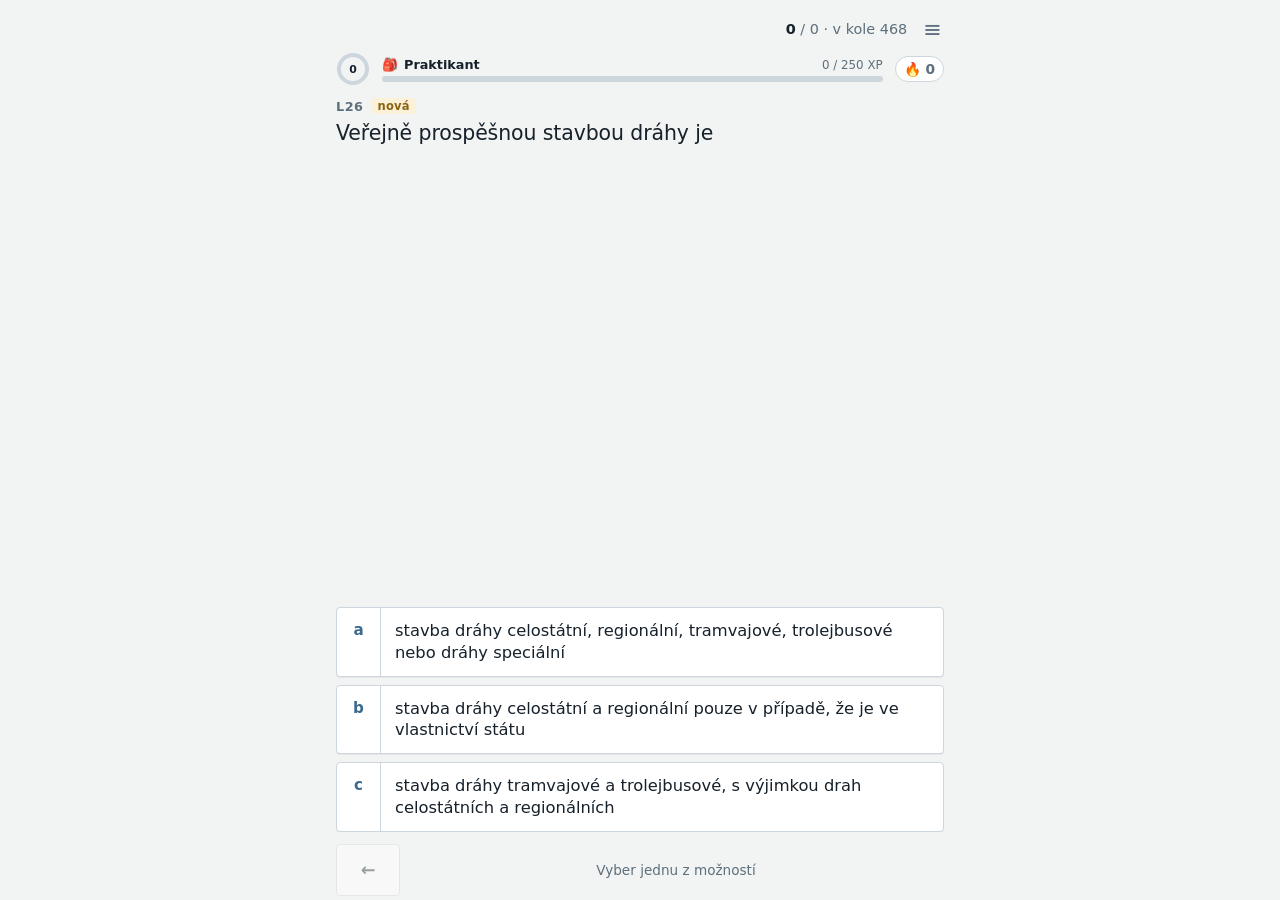
==== index.html @ 2ccbd565 "Převod na PWA a gamifikace Aplikace rozdělená na index.html, css/styl.css a js/app.js, otázky se nač" ====
<!DOCTYPE html>
<html lang="cs">
<head>
<meta charset="utf-8">
<meta name="viewport" content="width=device-width, initial-scale=1, viewport-fit=cover">
<meta name="theme-color" content="#f2f4f3" media="(prefers-color-scheme: light)">
<meta name="theme-color" content="#131a21" media="(prefers-color-scheme: dark)">
<meta name="description" content="Trenažér písemného testu autorizační zkoušky ČKAIT, obor mosty a inženýrské konstrukce">
<meta name="mobile-web-app-capable" content="yes">
<meta name="apple-mobile-web-app-capable" content="yes">
<meta name="apple-mobile-web-app-title" content="Zkoušeč MIK">
<title>Zkoušeč MIK</title>
<link rel="manifest" href="manifest.json">
<link rel="icon" type="image/png" sizes="192x192" href="ikony/ikona-192.png">
<link rel="apple-touch-icon" href="ikony/ikona-180.png">
<link rel="stylesheet" href="css/styl.css">
</head>

<body>

<div class="app" id="app">
  <div class="hlavicka">
    <div class="rysky" id="rysky"></div>
    <div class="skore" id="skore"><b>0</b> / 0</div>
    <button class="nabidka" id="btnNabidka" aria-label="Okruhy a otázky">≡</button>
  </div>

  <div class="hra-lista" id="hraLista">
    <div class="cil-kruh" id="cilKruh" title="Dnešní cíl">
      <svg width="34" height="34" viewBox="0 0 34 34" aria-hidden="true">
        <circle class="podklad" cx="17" cy="17" r="14" fill="none" stroke-width="4"></circle>
        <circle class="postup" id="cilPostup" cx="17" cy="17" r="14" fill="none" stroke-width="4"
                stroke-linecap="round" stroke-dasharray="87.96" stroke-dashoffset="87.96"></circle>
      </svg>
      <div class="cislo" id="cilCislo">0</div>
    </div>
    <div class="uroven">
      <div class="radek-urovne">
        <span id="urovenIkona"></span>
        <span class="jmeno-urovne" id="urovenJmeno"></span>
        <span class="xp-text" id="xpText"></span>
      </div>
      <div class="xp-lista"><div id="xpLista"></div></div>
    </div>
    <div class="serie" id="serie" title="Správně v řadě">🔥 0</div>
  </div>

  <div class="kolo skryte" id="hlaskaKolo"></div>

  <div>
    <div class="idcko" id="idcko"></div>
  </div>
  <div class="otazka" id="otazka"></div>

  <div class="odpovedi" id="odpovedi"></div>
  <div class="odkaz-predpis skryte" id="odkazPredpis"></div>
  <div class="sporne skryte" id="sporne"></div>

  <div class="paticka" id="patickaZk">
    <button class="zpet" id="btnZpetZk" aria-label="Předchozí otázka" disabled>&#8592;</button>
    <button class="dalsi skryte" id="btnDalsi">Další otázka</button>
    <div class="napoveda" id="napoveda">Vyber jednu z možností</div>
  </div>

  <div class="paticka skryte" id="patickaUc">
    <button class="zpet" id="btnPredchozi" aria-label="Předchozí otázka">&#8592;</button>
    <button class="dalsi" id="btnDalsiUc">Další</button>
  </div>
</div>

<!-- panel: výběr okruhů -->
<div class="prekryv skryte" id="panelOkruhy">
  <h2>Okruhy</h2>
  <div class="prepinac" id="prepinacRezim">
    <button type="button" data-rezim="zkouseni">Zkoušení</button>
    <button type="button" data-rezim="uceni">Učení</button>
  </div>
  <div class="prepinac skryte" id="prepinacPoradi">
    <button type="button" data-poradi="id">Podle ID</button>
    <button type="button" data-poradi="nahodne">Náhodně</button>
  </div>
  <div class="prepinac-popis skryte" id="popisUceni">
    V učícím módu se nezkouší, jen listuješ otázkami se správnou odpovědí a odkazem na předpis.
  </div>
  <div class="odpocet" id="odpocet"></div>
  <div class="nastaveni">
    <button type="button" class="cip" id="cipZvuk" aria-pressed="true">🔊 Zvuk</button>
    <button type="button" class="cip" id="cipVibrace" aria-pressed="true">📳 Vibrace</button>
    <label class="cip">🎯 Cíl
      <select id="volbaCil">
        <option value="20">20</option>
        <option value="30">30</option>
        <option value="40">40</option>
        <option value="60">60</option>
        <option value="80">80</option>
        <option value="100">100</option>
        <option value="150">150</option>
      </select> denně
    </label>
  </div>
  <p id="souhrn"></p>
  <div class="seznam" id="seznamOkruhu"></div>
  <div class="tlacitka">
    <button id="btnVse">Vybrat vše</button>
    <button id="btnZadny">Zrušit vše</button>
    <button id="btnHotovo" class="hlavni">Hotovo</button>
  </div>
  <div class="odkaz">
    <button id="btnKStatistice">Statistiky</button>
    <button id="btnKOtazkam">Upravit otázky</button>
  </div>
</div>

<!-- panel: statistiky -->
<div class="prekryv skryte" id="panelStat">
  <h2>Statistiky</h2>
  <p id="statSouhrn"></p>
  <div class="pozn skryte" id="statPozn"></div>
  <div class="posuv">
    <div id="hraPrehled"></div>
    <div class="seznam" id="statSeznam"></div>
  </div>
  <div class="hlaska" id="statHlaska"></div>
  <div class="tlacitka">
    <button id="btnStatZpet">Zpět</button>
    <button id="btnStatExport">Uložit zálohu</button>
    <button id="btnStatImport">Načíst zálohu</button>
  </div>
  <div class="odkaz"><button id="btnStatReset">Vynulovat statistiky</button></div>
  <input type="file" id="statSoubor" accept="application/json,.json" class="skryte">
</div>

<!-- panel: úprava otázek -->
<div class="prekryv skryte" id="panelOtazky">
  <h2>Otázky</h2>
  <p>Řádek <b>?</b> otázka, <b>+</b> správná odpověď, <b>-</b> špatná odpověď,
     <b>-!</b> špatná odpověď k ověření, <b>@ I = název</b> pojmenuje okruh.
     Změna platí do zavření aplikace. Trvale se otázky upravují v souboru otazky_data.txt v repozitáři.</p>
  <textarea id="vstup" spellcheck="false" autocapitalize="off" autocorrect="off"></textarea>
  <div class="hlaska" id="hlaska"></div>
  <div class="tlacitka">
    <button id="btnZpet">Zpět</button>
    <button id="btnNacist" class="hlavni">Načíst otázky</button>
  </div>
</div>

<canvas id="konfety" aria-hidden="true"></canvas>
<div class="toasty" id="toasty" aria-live="polite"></div>

<script src="js/app.js"></script>
</body>
</html>
---- css/styl.css ----
:root {
  --papir:      #f2f4f3;
  --panel:      #ffffff;
  --inkoust:    #16212b;
  --tlumene:    #5d6f7d;
  --linka:      #cdd6dc;
  --znak:       #3d6b8f;
  --spravne:    #1c7a58;
  --spravne-bg: #e0f0e9;
  --chyba:      #b03a33;
  --chyba-bg:   #f9e6e4;
  --pozor:      #8a6410;
  --pozor-bg:   #fbf0d8;
  --stin:       0 1px 0 rgba(22, 33, 43, .06);
}

@media (prefers-color-scheme: dark) {
  :root {
    --papir:      #131a21;
    --panel:      #1b242d;
    --inkoust:    #e2e9ee;
    --tlumene:    #8fa1af;
    --linka:      #2c3945;
    --znak:       #6fa8d0;
    --spravne:    #58c19a;
    --spravne-bg: #16332a;
    --chyba:      #e8756c;
    --chyba-bg:   #38201e;
    --pozor:      #d8ac52;
    --pozor-bg:   #32290f;
    --stin:       none;
  }
}

* { box-sizing: border-box; }

html, body {
  margin: 0;
  padding: 0;
  height: 100%;
  background: var(--papir);
  color: var(--inkoust);
  font-family: system-ui, -apple-system, "Segoe UI", Roboto, sans-serif;
  -webkit-text-size-adjust: 100%;
}

body { overscroll-behavior: none; }

.app {
  display: flex;
  flex-direction: column;
  min-height: 100dvh;
  max-width: 640px;
  margin: 0 auto;
  padding: env(safe-area-inset-top) 16px 0;
}

/* ---------- hlavička ---------- */

.hlavicka {
  display: flex;
  align-items: center;
  gap: 14px;
  padding: 14px 0 12px;
}

.rysky {
  display: flex;
  gap: 2px;
  flex: 1;
  height: 11px;
  align-items: stretch;
  min-width: 0;
  overflow: hidden;
}

.ryska {
  flex: 0 0 auto;
  width: 6px;
  border-radius: 1px;
  background: var(--linka);
}
.ryska.ano { background: var(--spravne); }
.ryska.ne  { background: var(--chyba); }

.skore {
  font-size: .9rem;
  font-variant-numeric: tabular-nums;
  color: var(--tlumene);
  white-space: nowrap;
}
.skore b { color: var(--inkoust); font-weight: 600; }
.skore .zbyva { color: var(--tlumene); }
@media (max-width: 380px) { .skore .zbyva { display: none; } }

.nabidka {
  position: relative;
  border: 0;
  background: none;
  color: var(--tlumene);
  font: inherit;
  font-size: 1.4rem;
  line-height: 1;
  padding: 4px 2px;
  cursor: pointer;
}
.nabidka.filtr::after {
  content: "";
  position: absolute;
  top: 2px;
  right: -2px;
  width: 7px;
  height: 7px;
  border-radius: 50%;
  background: var(--znak);
}

/* ---------- otázka ---------- */

.idcko {
  padding-bottom: 6px;
  color: var(--tlumene);
  font-size: .8rem;
  font-weight: 600;
  letter-spacing: .04em;
}

.idcko .prohlizeni { color: var(--znak); }

.idcko .znamka {
  display: inline-block;
  margin-left: 8px;
  padding: 1px 6px;
  border-radius: 3px;
  background: var(--pozor-bg);
  color: var(--pozor);
  font-size: .72rem;
  letter-spacing: .02em;
  vertical-align: 1px;
}

.otazka {
  flex: 1;
  display: flex;
  align-items: flex-start;
  padding: 0 0 24px;
  font-size: 1.28rem;
  font-weight: 500;
  line-height: 1.36;
  letter-spacing: -.005em;
  min-height: 3em;
}

/* ---------- odpovědi ---------- */

.odpovedi {
  display: flex;
  flex-direction: column;
  gap: 8px;
}

.odpoved {
  display: flex;
  align-items: stretch;
  width: 100%;
  min-height: 52px;
  padding: 0;
  border: 1px solid var(--linka);
  border-radius: 4px;
  background: var(--panel);
  box-shadow: var(--stin);
  color: inherit;
  font: inherit;
  text-align: left;
  cursor: pointer;
  touch-action: manipulation;
  -webkit-tap-highlight-color: transparent;
  transition: background-color .12s ease, border-color .12s ease;
}

.odpoved:focus-visible { outline: 2px solid var(--znak); outline-offset: 2px; }

.odpoved .pismeno {
  display: flex;
  align-items: flex-start;
  justify-content: center;
  flex: 0 0 44px;
  padding-top: 13px;
  border-right: 1px solid var(--linka);
  color: var(--znak);
  font-size: .95rem;
  font-weight: 600;
  transition: border-color .12s ease, color .12s ease;
}

.odpoved .text {
  flex: 1;
  display: flex;
  align-items: flex-start;
  justify-content: space-between;
  gap: 12px;
  padding: 12px 14px;
  font-size: 1.02rem;
  line-height: 1.34;
}

.odpoved.vybrana-ano,
.odpoved.ukazana {
  border-color: var(--spravne);
  background: var(--spravne-bg);
}
.odpoved.vybrana-ano .pismeno,
.odpoved.ukazana .pismeno {
  border-right-color: var(--spravne);
  color: var(--spravne);
}
.odpoved.vybrana-ano .text::after,
.odpoved.ukazana .text::after {
  content: "\2713";
  color: var(--spravne);
  font-size: 1.15rem;
  line-height: 1;
}

.odpoved.vybrana-ne {
  border-color: var(--chyba);
  background: var(--chyba-bg);
}
.odpoved.vybrana-ne .pismeno {
  border-right-color: var(--chyba);
  color: var(--chyba);
}
.odpoved.vybrana-ne .text::after {
  content: "\2715";
  color: var(--chyba);
  font-size: 1.05rem;
  line-height: 1;
}

.zodpovezeno .odpoved { cursor: default; }

.odpoved.uceni {
  border-color: var(--spravne);
  background: var(--spravne-bg);
  cursor: default;
}
.odpoved.uceni .pismeno {
  border-right-color: var(--spravne);
  color: var(--spravne);
}

.odkaz-predpis {
  margin-top: 10px;
  padding: 2px 0 2px 12px;
  border-left: 2px solid var(--znak);
  color: var(--tlumene);
  font-size: .86rem;
  line-height: 1.45;
}

.prepinac {
  display: flex;
  margin-bottom: 12px;
  border: 1px solid var(--linka);
  border-radius: 4px;
  overflow: hidden;
}
.prepinac button {
  flex: 1;
  padding: 11px 6px;
  border: 0;
  border-right: 1px solid var(--linka);
  background: var(--panel);
  color: var(--tlumene);
  font: inherit;
  font-size: .92rem;
  font-weight: 600;
  cursor: pointer;
  touch-action: manipulation;
}
.prepinac button:last-child { border-right: 0; }
.prepinac button.akt { background: var(--znak); color: #fff; }

.prepinac-popis {
  margin: -6px 0 12px;
  color: var(--tlumene);
  font-size: .82rem;
}

.zpet {
  flex: 0 0 64px;
  margin-right: 8px;
  padding: 15px 0;
  border: 1px solid var(--linka);
  border-radius: 4px;
  background: var(--panel);
  color: var(--inkoust);
  font: inherit;
  font-size: 1.1rem;
  font-weight: 600;
  cursor: pointer;
  touch-action: manipulation;
}
.zpet:disabled { opacity: .4; cursor: default; }

.sporne {
  margin-top: 10px;
  padding: 9px 12px;
  border-radius: 4px;
  background: var(--pozor-bg);
  color: var(--pozor);
  font-size: .85rem;
  line-height: 1.4;
}

/* ---------- patička ---------- */

.paticka {
  position: sticky;
  bottom: 0;
  z-index: 2;
  display: flex;
  align-items: center;
  min-height: 62px;
  padding: 12px 0 calc(env(safe-area-inset-bottom) + 4px);
  background: var(--papir);
}

.dalsi {
  width: 100%;
  padding: 15px;
  border: 0;
  border-radius: 4px;
  background: var(--inkoust);
  color: var(--papir);
  font: inherit;
  font-size: 1.02rem;
  font-weight: 600;
  cursor: pointer;
  touch-action: manipulation;
  -webkit-tap-highlight-color: transparent;
}
.dalsi:focus-visible { outline: 2px solid var(--znak); outline-offset: 2px; }

.napoveda {
  flex: 1;
  min-width: 0;
  color: var(--tlumene);
  font-size: .85rem;
  text-align: center;
}

.skryte { display: none !important; }

/* ---------- panel ---------- */

.prekryv {
  position: fixed;
  inset: 0;
  z-index: 10;
  display: flex;
  flex-direction: column;
  background: var(--papir);
  padding: calc(env(safe-area-inset-top) + 16px) 16px
           calc(env(safe-area-inset-bottom) + 16px);
  max-width: 640px;
  margin: 0 auto;
}

.prekryv h2 {
  margin: 0 0 4px;
  font-size: 1.15rem;
  font-weight: 600;
}

.prekryv p {
  margin: 0 0 12px;
  color: var(--tlumene);
  font-size: .88rem;
  line-height: 1.5;
}

.seznam {
  flex: 1;
  overflow-y: auto;
  -webkit-overflow-scrolling: touch;
  border: 1px solid var(--linka);
  border-radius: 4px;
  background: var(--panel);
}

.okruh {
  display: flex;
  align-items: center;
  gap: 12px;
  width: 100%;
  min-height: 52px;
  padding: 8px 14px;
  border: 0;
  border-bottom: 1px solid var(--linka);
  background: none;
  color: inherit;
  font: inherit;
  text-align: left;
  cursor: pointer;
  touch-action: manipulation;
  -webkit-tap-highlight-color: transparent;
}
.okruh:last-child { border-bottom: 0; }

.okruh .znacka {
  flex: 0 0 22px;
  height: 22px;
  border: 1.5px solid var(--linka);
  border-radius: 3px;
  color: transparent;
  font-size: .95rem;
  font-weight: 700;
  line-height: 20px;
  text-align: center;
}
.okruh[aria-pressed="true"] .znacka {
  border-color: var(--znak);
  background: var(--znak);
  color: #fff;
}

.okruh .jmeno { flex: 1; font-size: .96rem; line-height: 1.3; }
.okruh .jmeno small { display: block; color: var(--tlumene); font-size: .8rem; }
.okruh .pocet {
  color: var(--tlumene);
  font-size: .85rem;
  font-variant-numeric: tabular-nums;
}

.prekryv textarea {
  flex: 1;
  width: 100%;
  min-height: 160px;
  padding: 12px;
  border: 1px solid var(--linka);
  border-radius: 4px;
  background: var(--panel);
  color: var(--inkoust);
  font-family: ui-monospace, "SF Mono", Menlo, Consolas, monospace;
  font-size: .86rem;
  line-height: 1.5;
  resize: none;
}

.tlacitka {
  display: flex;
  gap: 8px;
  padding-top: 12px;
}

.tlacitka button {
  flex: 1;
  padding: 14px 8px;
  border: 1px solid var(--linka);
  border-radius: 4px;
  background: var(--panel);
  color: var(--inkoust);
  font: inherit;
  font-size: .95rem;
  font-weight: 600;
  cursor: pointer;
  touch-action: manipulation;
}
.tlacitka button.hlavni {
  border-color: var(--inkoust);
  background: var(--inkoust);
  color: var(--papir);
}

.odkaz {
  padding-top: 10px;
  text-align: center;
}
.odkaz button {
  border: 0;
  background: none;
  color: var(--znak);
  font: inherit;
  font-size: .88rem;
  text-decoration: underline;
  cursor: pointer;
  padding: 6px;
}

.radek {
  display: flex;
  align-items: baseline;
  gap: 10px;
  padding: 11px 14px;
  border-bottom: 1px solid var(--linka);
  font-size: .93rem;
}
.radek:last-child { border-bottom: 0; }
.radek .kdo { flex: 1; }
.radek .kdo small { display: block; color: var(--tlumene); font-size: .78rem; }
.radek .cislo {
  color: var(--tlumene);
  font-size: .88rem;
  font-variant-numeric: tabular-nums;
  white-space: nowrap;
}
.radek .cislo b { color: var(--inkoust); font-weight: 600; }
.radek.slabe .cislo b { color: var(--chyba); }

.pozn {
  padding: 9px 12px;
  margin-bottom: 10px;
  border-radius: 4px;
  background: var(--pozor-bg);
  color: var(--pozor);
  font-size: .84rem;
  line-height: 1.4;
}

.kolo {
  padding: 9px 12px;
  margin-bottom: 10px;
  border-radius: 4px;
  background: var(--spravne-bg);
  color: var(--spravne);
  font-size: .84rem;
  line-height: 1.4;
}

.hlaska {
  padding-top: 8px;
  color: var(--chyba);
  font-size: .86rem;
  min-height: 1.3em;
}

/* ---------- gamifikace ---------- */

:root {
  --zlato:      #b8860b;
  --zlato-bg:   #fbf1d6;
  --ohen:       #d9480f;
  --xp:         #3d6b8f;
}
@media (prefers-color-scheme: dark) {
  :root {
    --zlato:    #e3b341;
    --zlato-bg: #3a2f12;
    --ohen:     #ff8a4c;
    --xp:       #6fa8d0;
  }
}

.hra-lista {
  display: flex;
  align-items: center;
  gap: 12px;
  margin: -4px 0 12px;
  min-height: 34px;
}

.cil-kruh {
  position: relative;
  flex: 0 0 34px;
  width: 34px;
  height: 34px;
}
.cil-kruh svg { display: block; transform: rotate(-90deg); }
.cil-kruh .podklad { stroke: var(--linka); }
.cil-kruh .postup {
  stroke: var(--spravne);
  transition: stroke-dashoffset .4s ease;
}
.cil-kruh.splneno .postup { stroke: var(--zlato); }
.cil-kruh .cislo {
  position: absolute;
  inset: 0;
  display: flex;
  align-items: center;
  justify-content: center;
  font-size: .68rem;
  font-weight: 700;
  font-variant-numeric: tabular-nums;
  color: var(--inkoust);
}

.uroven {
  flex: 1;
  min-width: 0;
}
.uroven .radek-urovne {
  display: flex;
  align-items: baseline;
  gap: 6px;
  font-size: .8rem;
  white-space: nowrap;
  overflow: hidden;
}
.uroven .jmeno-urovne { font-weight: 600; overflow: hidden; text-overflow: ellipsis; }
.uroven .xp-text {
  margin-left: auto;
  color: var(--tlumene);
  font-variant-numeric: tabular-nums;
  font-size: .74rem;
}
.xp-lista {
  height: 6px;
  margin-top: 4px;
  border-radius: 3px;
  background: var(--linka);
  overflow: hidden;
}
.xp-lista div {
  height: 100%;
  width: 0;
  border-radius: 3px;
  background: var(--xp);
  transition: width .5s cubic-bezier(.2, .8, .2, 1);
}

.serie {
  flex: 0 0 auto;
  min-width: 46px;
  padding: 4px 8px;
  border-radius: 14px;
  background: var(--panel);
  border: 1px solid var(--linka);
  font-size: .86rem;
  font-weight: 700;
  font-variant-numeric: tabular-nums;
  text-align: center;
  color: var(--tlumene);
  transition: color .2s ease, border-color .2s ease;
}
.serie.hori { color: var(--ohen); border-color: var(--ohen); }
.serie.pulz { animation: pulz .6s ease; }

@keyframes pulz {
  0%   { transform: scale(1); }
  35%  { transform: scale(1.35); }
  100% { transform: scale(1); }
}

.odpoved.pop  { animation: pop .32s ease; }
.odpoved.tres { animation: tres .38s ease; }
@keyframes pop {
  0% { transform: scale(1); } 40% { transform: scale(1.025); } 100% { transform: scale(1); }
}
@keyframes tres {
  0%, 100% { transform: translateX(0); }
  20% { transform: translateX(-6px); } 40% { transform: translateX(5px); }
  60% { transform: translateX(-3px); } 80% { transform: translateX(2px); }
}

.plovouci-xp {
  position: fixed;
  z-index: 30;
  pointer-events: none;
  font-weight: 800;
  font-size: 1.05rem;
  color: var(--spravne);
  text-shadow: 0 1px 0 var(--papir);
  white-space: nowrap;
  animation: vzlet 1.1s ease-out forwards;
}
.plovouci-xp small {
  display: block;
  font-size: .72rem;
  font-weight: 700;
  color: var(--zlato);
}
@keyframes vzlet {
  0%   { opacity: 0; transform: translate(-50%, 6px) scale(.8); }
  15%  { opacity: 1; transform: translate(-50%, 0) scale(1.1); }
  100% { opacity: 0; transform: translate(-50%, -46px) scale(1); }
}

#konfety {
  position: fixed;
  inset: 0;
  z-index: 40;
  pointer-events: none;
  width: 100%;
  height: 100%;
}

.toasty {
  position: fixed;
  top: calc(env(safe-area-inset-top) + 10px);
  left: 50%;
  z-index: 50;
  width: min(440px, calc(100% - 32px));
  transform: translateX(-50%);
  pointer-events: none;
}
.toast {
  display: flex;
  align-items: center;
  gap: 12px;
  margin-bottom: 8px;
  padding: 12px 14px;
  border-radius: 8px;
  background: var(--inkoust);
  color: var(--papir);
  box-shadow: 0 6px 24px rgba(0, 0, 0, .22);
  animation: toastIn .35s cubic-bezier(.2, .9, .3, 1.3);
}
.toast.pryc { animation: toastOut .3s ease forwards; }
.toast .ikona { font-size: 1.7rem; line-height: 1; }
.toast b { display: block; font-size: .95rem; }
.toast span.popis { display: block; font-size: .82rem; opacity: .8; }
@keyframes toastIn  { from { opacity: 0; transform: translateY(-16px) scale(.96); } to { opacity: 1; transform: none; } }
@keyframes toastOut { to { opacity: 0; transform: translateY(-10px); } }

.zare { animation: zare 1.2s ease; }
@keyframes zare {
  0%, 100% { box-shadow: none; }
  30% { box-shadow: 0 0 0 4px var(--zlato-bg), 0 0 18px var(--zlato); }
}

/* panel okruhy: odpočet a nastavení */

.odpocet {
  margin: 0 0 10px;
  padding: 9px 12px;
  border-radius: 4px;
  background: var(--panel);
  border: 1px solid var(--linka);
  font-size: .86rem;
  line-height: 1.4;
}
.odpocet b { font-size: 1.05rem; }
.odpocet small { display: block; color: var(--tlumene); font-size: .8rem; }

.nastaveni {
  display: flex;
  flex-wrap: wrap;
  gap: 8px;
  margin-bottom: 12px;
}
.cip {
  padding: 7px 11px;
  border: 1px solid var(--linka);
  border-radius: 16px;
  background: var(--panel);
  color: var(--tlumene);
  font: inherit;
  font-size: .84rem;
  font-weight: 600;
  cursor: pointer;
  touch-action: manipulation;
}
.cip[aria-pressed="true"] { border-color: var(--znak); color: var(--znak); }
.cip select, .cip input {
  border: 0;
  background: transparent;
  color: var(--inkoust);
  font: inherit;
  font-weight: 600;
}

.okruh .mini {
  display: block;
  height: 4px;
  margin-top: 5px;
  border-radius: 2px;
  background: var(--linka);
  overflow: hidden;
}
.okruh .mini i { display: block; height: 100%; }

/* panel statistiky */

.posuv {
  flex: 1;
  overflow-y: auto;
  -webkit-overflow-scrolling: touch;
}
.posuv .seznam { overflow: visible; }
.posuv .seznam:empty { display: none; }

.hra-blok {
  margin-bottom: 12px;
  padding: 12px 14px;
  border: 1px solid var(--linka);
  border-radius: 4px;
  background: var(--panel);
}
.hra-blok h3 {
  margin: 0 0 8px;
  font-size: .82rem;
  font-weight: 700;
  letter-spacing: .04em;
  text-transform: uppercase;
  color: var(--tlumene);
}
.hra-blok .pozn-mala { margin: 8px 0 0; color: var(--tlumene); font-size: .78rem; }

.profil { display: flex; align-items: center; gap: 12px; }
.profil .velka-ikona { font-size: 2.2rem; line-height: 1; }
.profil .kdo { flex: 1; min-width: 0; }
.profil .kdo b { display: block; font-size: 1.02rem; }
.profil .kdo small { color: var(--tlumene); font-size: .8rem; }
.profil-cisla {
  display: grid;
  grid-template-columns: repeat(3, 1fr);
  gap: 8px;
  margin-top: 12px;
  text-align: center;
}
.profil-cisla div {
  padding: 8px 4px;
  border-radius: 4px;
  background: var(--papir);
  font-size: .72rem;
  color: var(--tlumene);
}
.profil-cisla b {
  display: block;
  color: var(--inkoust);
  font-size: 1.1rem;
  font-variant-numeric: tabular-nums;
}

.mapa {
  display: grid;
  grid-template-columns: repeat(auto-fill, minmax(62px, 1fr));
  gap: 6px;
}
.dlazdice {
  display: flex;
  flex-direction: column;
  align-items: center;
  justify-content: center;
  aspect-ratio: 1;
  border: 0;
  border-radius: 6px;
  color: #fff;
  font: inherit;
  cursor: pointer;
  touch-action: manipulation;
  text-shadow: 0 1px 1px rgba(0, 0, 0, .25);
}
.dlazdice b { font-size: 1.3rem; line-height: 1.1; }
.dlazdice small { font-size: .7rem; font-weight: 600; opacity: .95; }
.dlazdice.nevideno { background: var(--linka) !important; color: var(--tlumene); text-shadow: none; }
.dlazdice.zlata { box-shadow: inset 0 0 0 2px rgba(255, 255, 255, .6); }

.odznaky {
  display: grid;
  grid-template-columns: repeat(auto-fill, minmax(132px, 1fr));
  gap: 8px;
}
.odznak {
  display: flex;
  gap: 8px;
  align-items: flex-start;
  padding: 8px;
  border-radius: 6px;
  background: var(--zlato-bg);
  font-size: .78rem;
  line-height: 1.3;
}
.odznak .ik { font-size: 1.5rem; line-height: 1; }
.odznak b { display: block; font-size: .82rem; }
.odznak small { color: var(--tlumene); }
.odznak.zamceno { background: var(--papir); }
.odznak.zamceno .ik { filter: grayscale(1); opacity: .35; }
.odznak.zamceno b { color: var(--tlumene); }

.datum-zkousky { display: flex; align-items: center; gap: 8px; margin-top: 8px; font-size: .84rem; }
.datum-zkousky input {
  padding: 5px 8px;
  border: 1px solid var(--linka);
  border-radius: 4px;
  background: var(--papir);
  color: var(--inkoust);
  font: inherit;
}

@media (max-width: 380px) {
  .uroven .xp-text { display: none; }
}

@media (prefers-reduced-motion: reduce) {
  * { transition: none !important; }
  .serie.pulz, .odpoved.pop, .odpoved.tres, .toast, .toast.pryc { animation: none; }
  .plovouci-xp { animation-duration: .01s; }
}
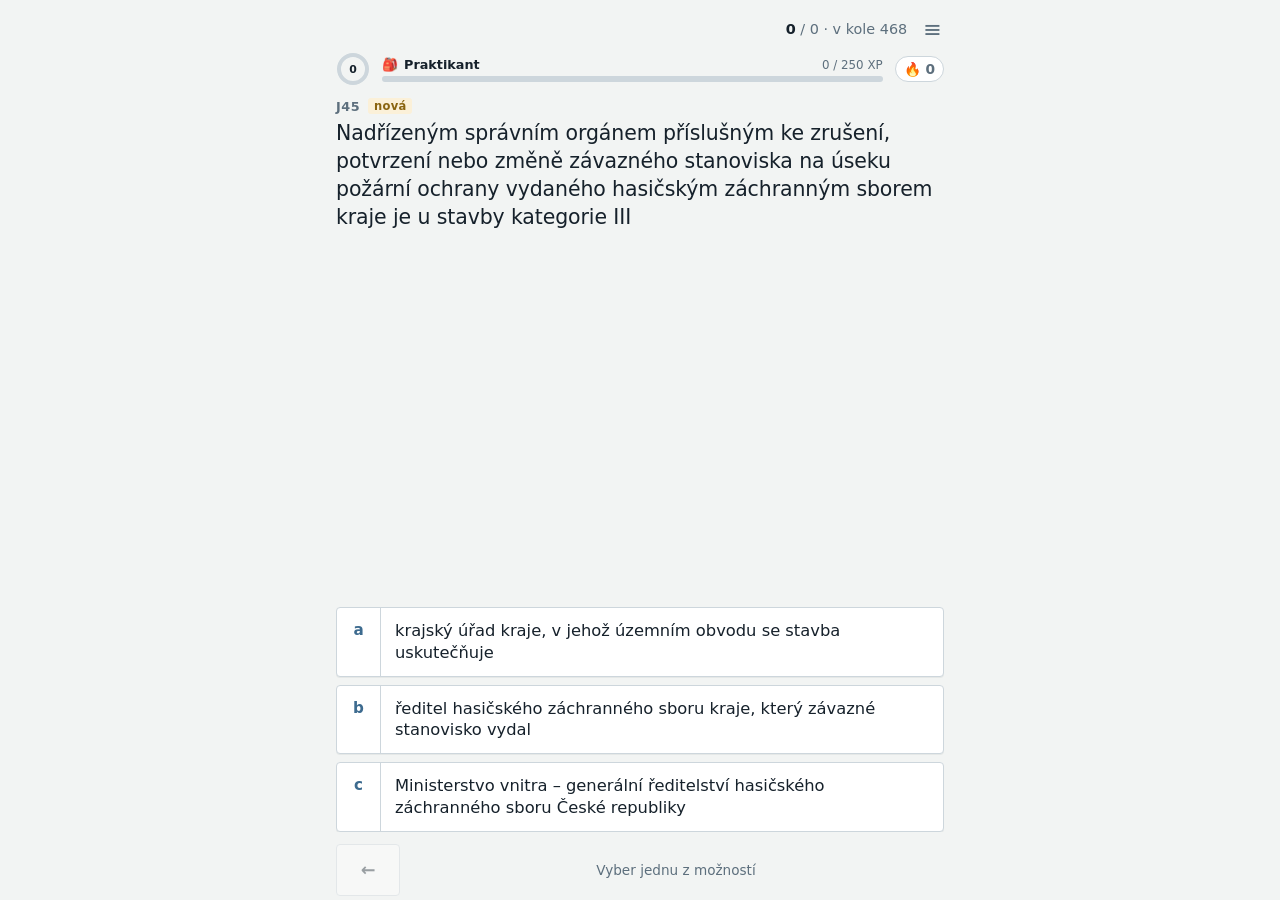
==== commit e2f6b717: "Kapitoly: deset příbuzných otázek po sobě s hvězdičkami Nový režim vedle Zkoušení a Učení. Okruh se " ====
--- a/index.html
+++ b/index.html
@@ -46,6 +46,7 @@
   </div>
 
   <div class="kolo skryte" id="hlaskaKolo"></div>
+  <div class="kap-obsah" id="kapObsah"></div>
 
   <div>
     <div class="idcko" id="idcko"></div>
@@ -66,6 +67,12 @@
     <button class="zpet" id="btnPredchozi" aria-label="Předchozí otázka">&#8592;</button>
     <button class="dalsi" id="btnDalsiUc">Další</button>
   </div>
+
+  <div class="paticka skryte" id="patickaKap">
+    <button class="zpet" id="btnKapZpet" aria-label="Zpět na přehled kapitol">&#8592;</button>
+    <button class="dalsi skryte" id="btnKapDalsi">Další otázka</button>
+    <div class="napoveda" id="napovedaKap">Vyber jednu z možností</div>
+  </div>
 </div>
 
 <!-- panel: výběr okruhů -->
@@ -73,6 +80,7 @@
   <h2>Okruhy</h2>
   <div class="prepinac" id="prepinacRezim">
     <button type="button" data-rezim="zkouseni">Zkoušení</button>
+    <button type="button" data-rezim="kapitoly">Kapitoly</button>
     <button type="button" data-rezim="uceni">Učení</button>
   </div>
   <div class="prepinac skryte" id="prepinacPoradi">
@@ -81,6 +89,10 @@
   </div>
   <div class="prepinac-popis skryte" id="popisUceni">
     V učícím módu se nezkouší, jen listuješ otázkami se správnou odpovědí a odkazem na předpis.
+  </div>
+  <div class="prepinac-popis skryte" id="popisKapitol">
+    Kapitola je deset příbuzných otázek po sobě v pořadí podle ID. Odpovědi se počítají
+    do bodů, série a denního cíle, statistiky a plánovač se nemění.
   </div>
   <div class="odpocet" id="odpocet"></div>
   <div class="nastaveni">
--- a/css/styl.css
+++ b/css/styl.css
@@ -888,3 +888,108 @@
   .serie.pulz, .odpoved.pop, .odpoved.tres, .toast, .toast.pryc { animation: none; }
   .plovouci-xp { animation-duration: .01s; }
 }
+
+/* ---------- kapitoly ---------- */
+
+.kap-obsah { display: none; }
+.app.kap-prehled .kap-obsah { display: block; flex: 1; padding-bottom: 24px; }
+.app.kap-prehled .idcko,
+.app.kap-prehled .otazka,
+.app.kap-prehled .odpovedi,
+.app.kap-prehled .odkaz-predpis,
+.app.kap-prehled .sporne,
+.app.kap-prehled .paticka { display: none !important; }
+.app.rezim-kapitoly .kolo { display: none !important; }
+
+.kap-uvod {
+  margin: 0 0 12px;
+  color: var(--tlumene);
+  font-size: .88rem;
+  line-height: 1.5;
+}
+
+.kap-pokracovat {
+  display: block;
+  width: 100%;
+  margin-bottom: 16px;
+  padding: 15px;
+  border: 0;
+  border-radius: 4px;
+  background: var(--inkoust);
+  color: var(--papir);
+  font: inherit;
+  font-size: 1rem;
+  font-weight: 600;
+  cursor: pointer;
+  touch-action: manipulation;
+}
+
+.kap-okruh {
+  margin-bottom: 12px;
+  padding: 10px 12px 12px;
+  border: 1px solid var(--linka);
+  border-radius: 4px;
+  background: var(--panel);
+}
+.kap-hlavicka {
+  display: flex;
+  align-items: baseline;
+  gap: 10px;
+  margin-bottom: 10px;
+  font-size: .96rem;
+}
+.kap-hlavicka .kdo { flex: 1; font-weight: 600; }
+.kap-hlavicka .kdo small { display: block; color: var(--tlumene); font-size: .8rem; font-weight: 400; }
+.kap-hlavicka .cislo {
+  color: var(--zlato);
+  font-size: .86rem;
+  font-weight: 700;
+  font-variant-numeric: tabular-nums;
+  white-space: nowrap;
+}
+
+.kap-mriz {
+  display: grid;
+  grid-template-columns: repeat(auto-fill, minmax(76px, 1fr));
+  gap: 6px;
+}
+.kap-dlazdice {
+  display: flex;
+  flex-direction: column;
+  align-items: center;
+  gap: 2px;
+  padding: 8px 4px 7px;
+  border: 1px solid var(--linka);
+  border-radius: 6px;
+  background: var(--papir);
+  color: var(--inkoust);
+  font: inherit;
+  cursor: pointer;
+  touch-action: manipulation;
+  -webkit-tap-highlight-color: transparent;
+}
+.kap-dlazdice b { font-size: 1.15rem; line-height: 1.1; }
+.kap-dlazdice .hv { color: var(--linka); font-size: .92rem; letter-spacing: 1px; }
+.kap-dlazdice small { color: var(--tlumene); font-size: .66rem; white-space: nowrap; }
+.kap-dlazdice.zacato .hv { color: var(--zlato); }
+.kap-dlazdice.tri { background: var(--zlato-bg); border-color: var(--zlato); }
+.kap-dlazdice.doporucena { outline: 2px solid var(--znak); outline-offset: 1px; }
+
+.kap-vysledek { padding: 8px 0 16px; text-align: center; }
+.kap-vysledek h2 { margin: 0 0 8px; font-size: 1.2rem; font-weight: 600; }
+.kap-vysledek h2 small {
+  display: block;
+  margin-top: 2px;
+  color: var(--tlumene);
+  font-size: .8rem;
+  font-weight: 400;
+}
+.kap-hvezdy { font-size: 3rem; line-height: 1.1; color: var(--linka); letter-spacing: 6px; }
+.kap-hvezdy .sviti { color: var(--zlato); }
+.kap-skore { margin: 4px 0 8px; font-size: 1.05rem; color: var(--tlumene); }
+.kap-skore b { color: var(--inkoust); font-size: 1.3rem; }
+.kap-vysledek p { margin: 0; color: var(--tlumene); font-size: .88rem; line-height: 1.5; }
+
+.seznam.kap-chyby { flex: none; overflow: visible; }
+.kap-chyby .kdo b { color: var(--chyba); }
+.kap-chyby .kap-spravna { margin-top: 4px; color: var(--spravne) !important; line-height: 1.35; }
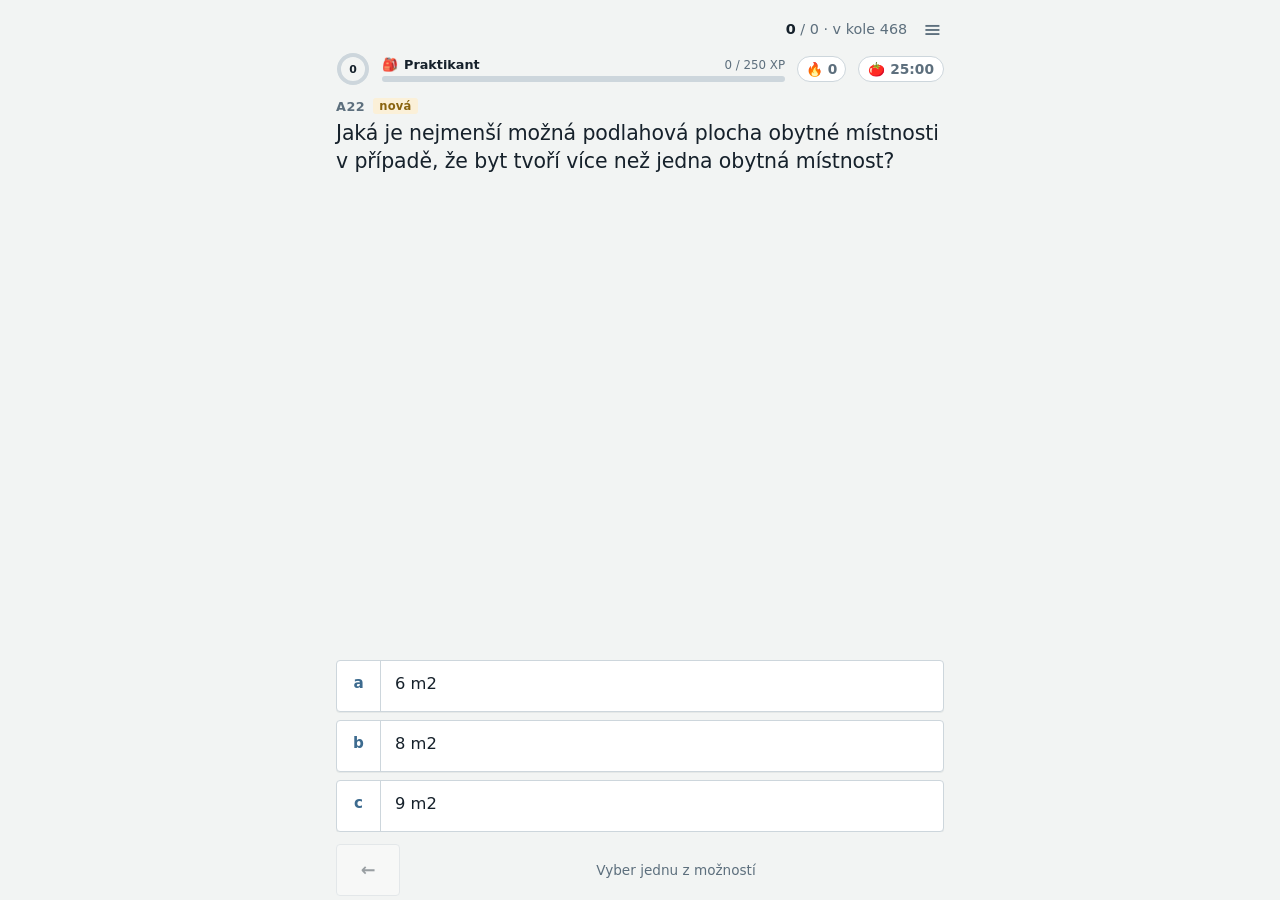
==== commit ea6951b7: "Pomodoro časovač pro všechny režimy Společný časovač soustředění pro zkoušení, kapitoly i učení. Tla" ====
--- a/index.html
+++ b/index.html
@@ -43,6 +43,7 @@
       <div class="xp-lista"><div id="xpLista"></div></div>
     </div>
     <div class="serie" id="serie" title="Správně v řadě">🔥 0</div>
+    <button type="button" class="pomodoro" id="pomodoro" aria-label="Pomodoro časovač">🍅 25:00</button>
   </div>
 
   <div class="kolo skryte" id="hlaskaKolo"></div>
@@ -109,6 +110,14 @@
         <option value="150">150</option>
       </select> denně
     </label>
+    <label class="cip">🍅 Pomodoro
+      <select id="volbaPomodoro">
+        <option value="25">25 + 5 min</option>
+        <option value="50">50 + 10 min</option>
+        <option value="15">15 + 3 min</option>
+        <option value="0">vypnuto</option>
+      </select>
+    </label>
   </div>
   <p id="souhrn"></p>
   <div class="seznam" id="seznamOkruhu"></div>
@@ -156,6 +165,25 @@
   </div>
 </div>
 
+<!-- panel: pomodoro -->
+<div class="prekryv skryte" id="panelPomodoro">
+  <h2>Pomodoro</h2>
+  <p>Soustředěný blok práce a po něm krátká pauza, po čtyřech blocích delší.
+     Časovač běží stejně ve zkoušení, v kapitolách i v učení.</p>
+  <div class="pom-hodiny" id="pomHodiny">
+    <div class="pom-faze" id="pomFaze"></div>
+    <div class="pom-cas" id="pomCas">25:00</div>
+    <div class="pom-tecky" id="pomTecky"></div>
+    <div class="pom-rada" id="pomRada"></div>
+  </div>
+  <div class="tlacitka">
+    <button id="btnPomReset">Vynulovat</button>
+    <button id="btnPomPreskocit">Přeskočit</button>
+    <button id="btnPomStart" class="hlavni">Start</button>
+  </div>
+  <div class="odkaz"><button id="btnPomZavrit">Zpět k otázkám</button></div>
+</div>
+
 <canvas id="konfety" aria-hidden="true"></canvas>
 <div class="toasty" id="toasty" aria-live="polite"></div>
 
--- a/css/styl.css
+++ b/css/styl.css
@@ -885,6 +885,7 @@
 
 @media (prefers-reduced-motion: reduce) {
   * { transition: none !important; }
+  .pomodoro.pulz,
   .serie.pulz, .odpoved.pop, .odpoved.tres, .toast, .toast.pryc { animation: none; }
   .plovouci-xp { animation-duration: .01s; }
 }
@@ -993,3 +994,69 @@
 .seznam.kap-chyby { flex: none; overflow: visible; }
 .kap-chyby .kdo b { color: var(--chyba); }
 .kap-chyby .kap-spravna { margin-top: 4px; color: var(--spravne) !important; line-height: 1.35; }
+
+/* ---------- pomodoro ---------- */
+
+:root { --rajce: #c8412f; }
+@media (prefers-color-scheme: dark) { :root { --rajce: #f07a63; } }
+
+.pomodoro {
+  flex: 0 0 auto;
+  padding: 4px 9px;
+  border: 1px solid var(--linka);
+  border-radius: 14px;
+  background: var(--panel);
+  color: var(--tlumene);
+  font: inherit;
+  font-size: .86rem;
+  font-weight: 700;
+  font-variant-numeric: tabular-nums;
+  white-space: nowrap;
+  cursor: pointer;
+  touch-action: manipulation;
+  -webkit-tap-highlight-color: transparent;
+}
+.pomodoro.bezi  { color: var(--rajce); border-color: var(--rajce); }
+.pomodoro.pauza { color: var(--spravne); border-color: var(--spravne); background: var(--spravne-bg); }
+.pomodoro.pulz  { animation: pulz .6s ease 3; }
+
+.pom-hodiny {
+  flex: 1;
+  display: flex;
+  flex-direction: column;
+  align-items: center;
+  justify-content: center;
+  gap: 10px;
+  min-height: 240px;
+  text-align: center;
+}
+.pom-faze {
+  color: var(--tlumene);
+  font-size: .95rem;
+  font-weight: 600;
+}
+.pom-cas {
+  font-size: clamp(4rem, 22vw, 7rem);
+  font-weight: 300;
+  line-height: 1;
+  font-variant-numeric: tabular-nums;
+  letter-spacing: -.02em;
+}
+.pom-hodiny.bezi .pom-cas  { color: var(--rajce); }
+.pom-hodiny.pauza .pom-cas { color: var(--spravne); }
+.pom-tecky { display: flex; gap: 10px; }
+.pom-tecky span {
+  width: 14px;
+  height: 14px;
+  border: 2px solid var(--linka);
+  border-radius: 50%;
+}
+.pom-tecky span.plna { border-color: var(--rajce); background: var(--rajce); }
+.pom-tecky span.tato { border-color: var(--rajce); }
+.pom-rada {
+  max-width: 420px;
+  color: var(--tlumene);
+  font-size: .9rem;
+  line-height: 1.5;
+}
+.tlacitka button:disabled { opacity: .4; cursor: default; }
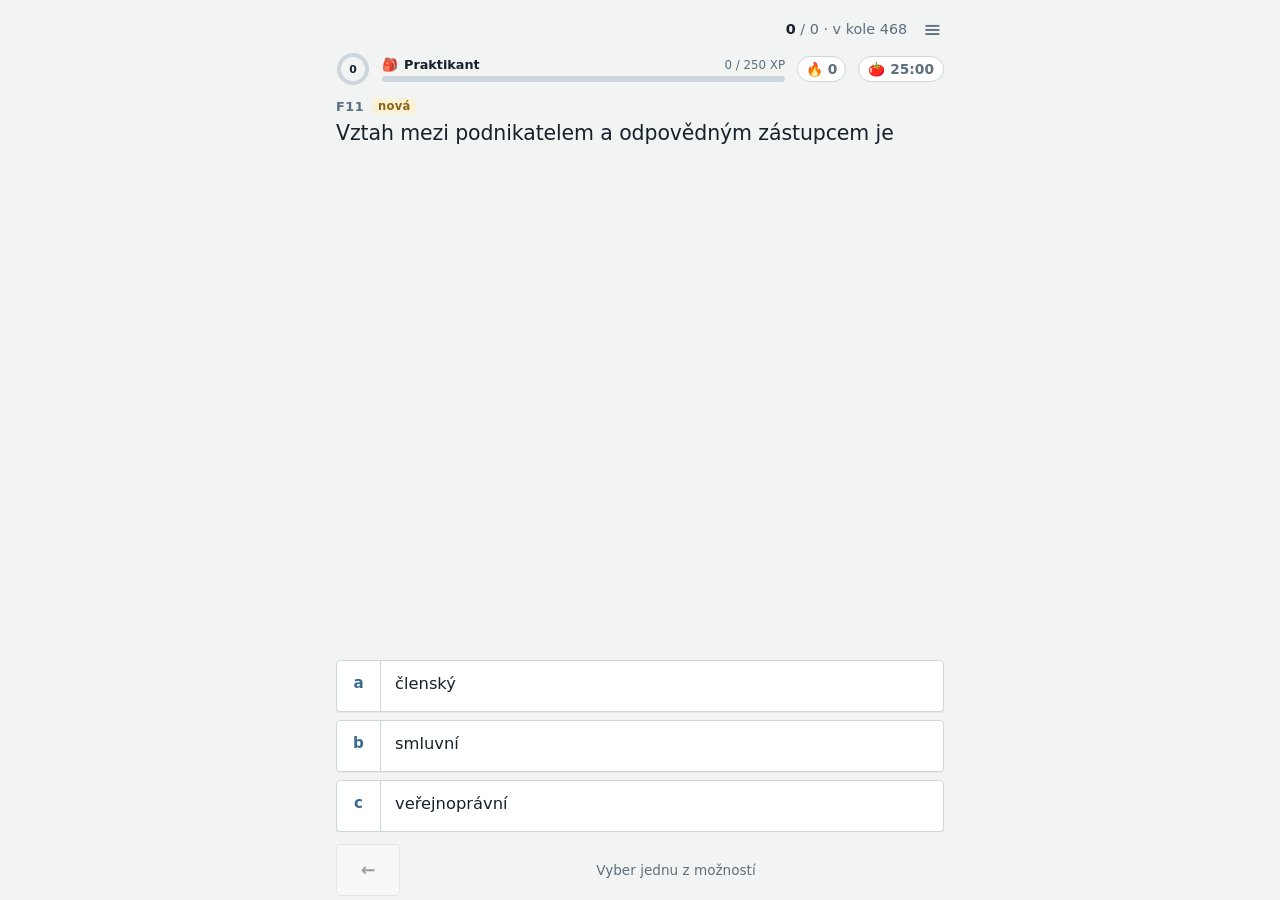
==== commit 2d361025: "Sdílení zálohy přes systémovou nabídku (Disk, e-mail, OneDrive) Tlačítko Sdílet zálohu v panelu Stat" ====
--- a/index.html
+++ b/index.html
@@ -145,10 +145,11 @@
   <div class="tlacitka">
     <button id="btnStatZpet">Zpět</button>
     <button id="btnStatExport">Uložit zálohu</button>
+    <button id="btnStatSdilet" class="skryte">Sdílet zálohu</button>
     <button id="btnStatImport">Načíst zálohu</button>
   </div>
   <div class="odkaz"><button id="btnStatReset">Vynulovat statistiky</button></div>
-  <input type="file" id="statSoubor" accept="application/json,.json" class="skryte">
+  <input type="file" id="statSoubor" accept="application/json,.json,text/plain,.txt" class="skryte">
 </div>
 
 <!-- panel: úprava otázek -->
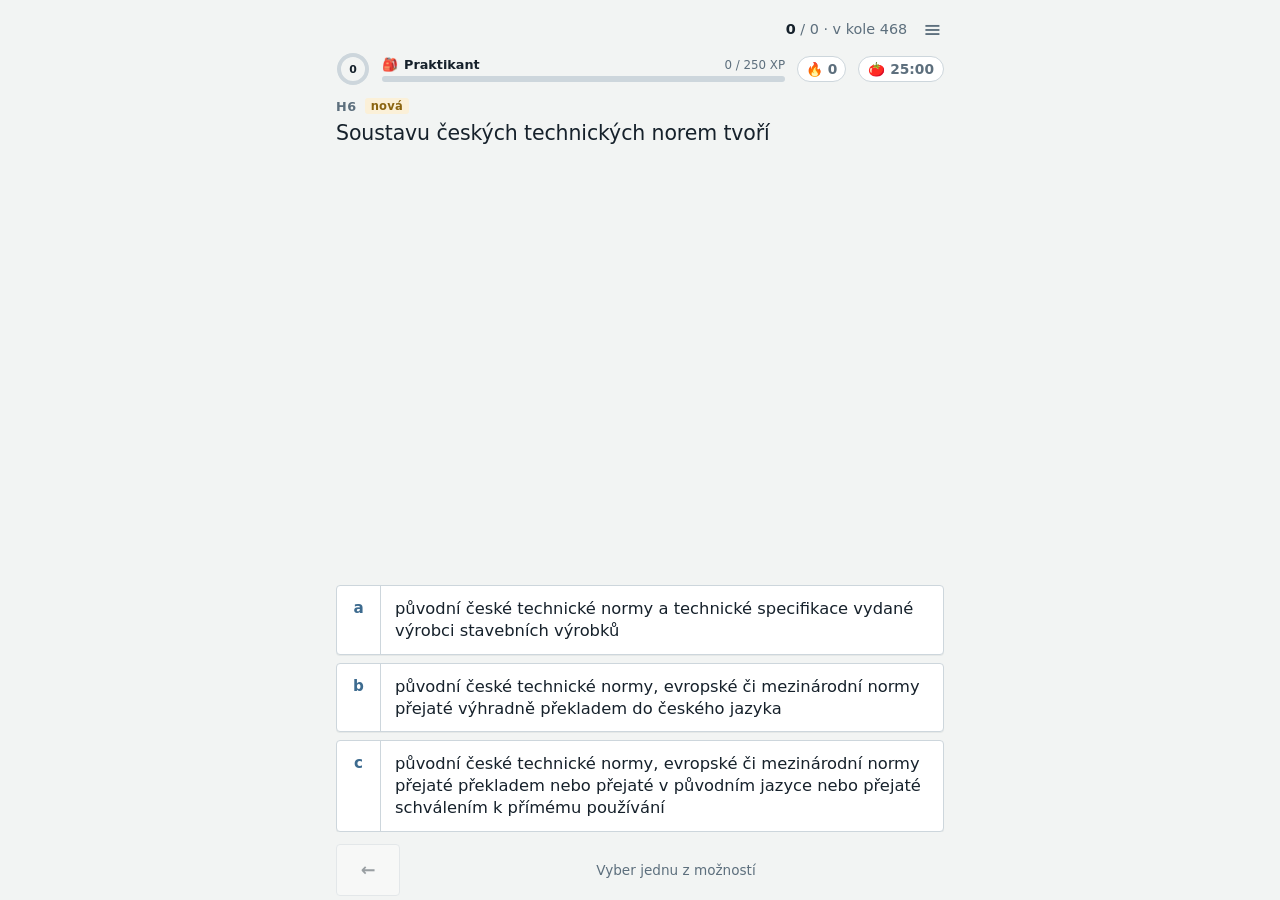
==== commit 16c9054c: "Chyby z kapitol se zapisují do statistik Chybná odpověď v kapitole přičte chybu, srazí úroveň otázky" ====
--- a/index.html
+++ b/index.html
@@ -93,7 +93,8 @@
   </div>
   <div class="prepinac-popis skryte" id="popisKapitol">
     Kapitola je deset příbuzných otázek po sobě v pořadí podle ID. Odpovědi se počítají
-    do bodů, série a denního cíle, statistiky a plánovač se nemění.
+    do bodů, série a denního cíle. Chyba se zapíše i do statistik, aby se otázka brzy
+    vrátila ve zkoušení; správná odpověď statistiky ani plánovač nemění.
   </div>
   <div class="odpocet" id="odpocet"></div>
   <div class="nastaveni">
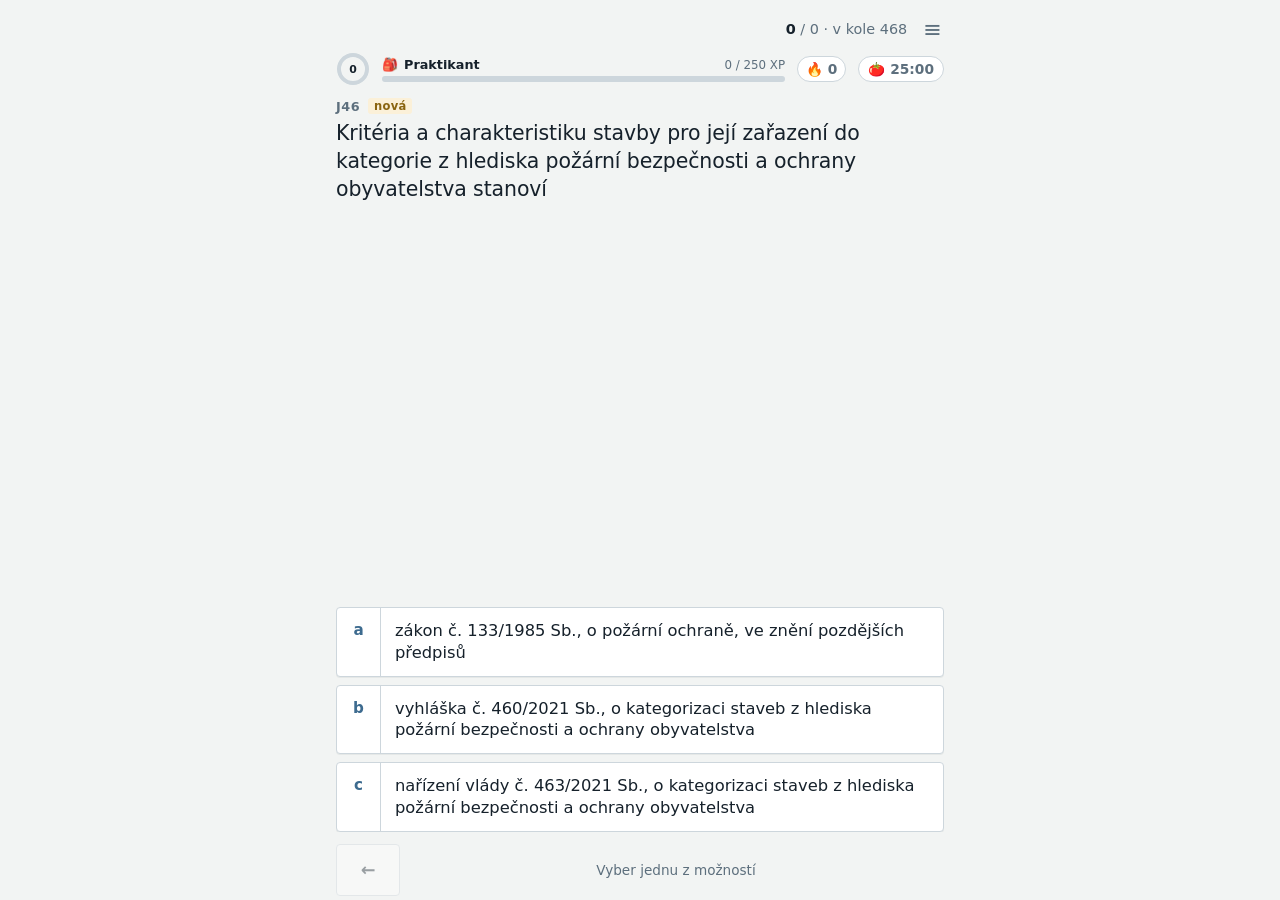
==== commit 84ed626b: "Režim Test: simulace písemné zkoušky ČKAIT (20 obecných + 10 oborových) Okruhy A–K jsou obecná část " ====
--- a/index.html
+++ b/index.html
@@ -48,6 +48,7 @@
 
   <div class="kolo skryte" id="hlaskaKolo"></div>
   <div class="kap-obsah" id="kapObsah"></div>
+  <div class="test-tabulka" id="testTabulka"></div>
 
   <div>
     <div class="idcko" id="idcko"></div>
@@ -73,6 +74,12 @@
     <button class="zpet" id="btnKapZpet" aria-label="Zpět na přehled kapitol">&#8592;</button>
     <button class="dalsi skryte" id="btnKapDalsi">Další otázka</button>
     <div class="napoveda" id="napovedaKap">Vyber jednu z možností</div>
+  </div>
+
+  <div class="paticka skryte" id="patickaTest">
+    <button class="zpet" id="btnTestZpet" aria-label="Předchozí otázka">&#8592;</button>
+    <button class="dalsi" id="btnTestDalsi">Další</button>
+    <button class="odevzdat" id="btnOdevzdat">Odevzdat</button>
   </div>
 </div>
 
@@ -83,6 +90,7 @@
     <button type="button" data-rezim="zkouseni">Zkoušení</button>
     <button type="button" data-rezim="kapitoly">Kapitoly</button>
     <button type="button" data-rezim="uceni">Učení</button>
+    <button type="button" data-rezim="test">Test</button>
   </div>
   <div class="prepinac skryte" id="prepinacPoradi">
     <button type="button" data-poradi="id">Podle ID</button>
@@ -95,6 +103,10 @@
     Kapitola je deset příbuzných otázek po sobě v pořadí podle ID. Odpovědi se počítají
     do bodů, série a denního cíle. Chyba se zapíše i do statistik, aby se otázka brzy
     vrátila ve zkoušení; správná odpověď statistiky ani plánovač nemění.
+  </div>
+  <div class="prepinac-popis skryte" id="popisTestu">
+    Test nanečisto jako u zkoušky: 20 otázek z obecné části a 10 z oborové, 30 minut,
+    bez nápovědy. Výběr okruhů níže se na test nevztahuje.
   </div>
   <div class="odpocet" id="odpocet"></div>
   <div class="nastaveni">
--- a/css/styl.css
+++ b/css/styl.css
@@ -1060,3 +1060,113 @@
   line-height: 1.5;
 }
 .tlacitka button:disabled { opacity: .4; cursor: default; }
+
+/* ---------- test nanečisto ---------- */
+
+.app.rezim-test .kolo,
+.app.test-bezi .hra-lista { display: none !important; }
+
+.test-tabulka { display: none; }
+.app.test-bezi .test-tabulka {
+  display: flex;
+  flex-wrap: wrap;
+  gap: 6px 16px;
+  margin: -4px 0 14px;
+}
+.test-skupina { flex: 2 1 280px; min-width: 0; }
+.test-skupina.oborova { flex: 1 1 140px; }
+.test-cast {
+  margin-bottom: 4px;
+  color: var(--tlumene);
+  font-size: .72rem;
+  font-weight: 700;
+  letter-spacing: .04em;
+  text-transform: uppercase;
+}
+.test-skupina.oborova .test-cast { color: var(--zlato); }
+.test-mriz {
+  display: grid;
+  grid-template-columns: repeat(10, 1fr);
+  gap: 3px;
+}
+.test-skupina.oborova .test-mriz { grid-template-columns: repeat(5, 1fr); }
+.test-policko {
+  height: 30px;
+  min-width: 0;
+  padding: 0;
+  border: 1px solid var(--linka);
+  border-radius: 3px;
+  background: var(--panel);
+  color: var(--tlumene);
+  font: inherit;
+  font-size: .74rem;
+  font-weight: 600;
+  font-variant-numeric: tabular-nums;
+  cursor: pointer;
+  touch-action: manipulation;
+  -webkit-tap-highlight-color: transparent;
+}
+.test-policko.zodpovezeno { border-color: var(--znak); background: var(--znak); color: #fff; }
+.test-policko.aktualni { outline: 2px solid var(--inkoust); outline-offset: 1px; }
+
+.idcko .test-stitek {
+  display: inline-block;
+  margin-right: 8px;
+  padding: 1px 6px;
+  border-radius: 3px;
+  background: var(--panel);
+  border: 1px solid var(--linka);
+  color: var(--znak);
+  font-size: .72rem;
+  vertical-align: 1px;
+}
+.idcko .test-stitek.oborova { color: var(--zlato); border-color: var(--zlato); background: var(--zlato-bg); }
+
+/* zvolená odpověď během testu: neutrálně, bez prozrazení správnosti */
+.odpoved.zvolena { border-color: var(--znak); box-shadow: inset 0 0 0 1px var(--znak); }
+.odpoved.zvolena .pismeno { border-right-color: var(--znak); background: var(--znak); color: #fff; }
+
+#patickaTest .dalsi { flex: 1; width: auto; }
+#patickaTest .dalsi:disabled { opacity: .4; cursor: default; }
+.odevzdat {
+  flex: 0 0 auto;
+  margin-left: 8px;
+  padding: 15px 14px;
+  border: 1px solid var(--inkoust);
+  border-radius: 4px;
+  background: var(--panel);
+  color: var(--inkoust);
+  font: inherit;
+  font-size: .95rem;
+  font-weight: 600;
+  cursor: pointer;
+  touch-action: manipulation;
+}
+
+.skore.test-cas { color: var(--inkoust); font-size: 1rem; }
+.skore.test-cas b { font-size: 1.15rem; }
+.skore.dochazi, .skore.dochazi b { color: var(--chyba); }
+
+.test-verdikt {
+  display: inline-block;
+  margin: 4px 0 10px;
+  padding: 8px 18px;
+  border-radius: 6px;
+  font-size: 1.4rem;
+  font-weight: 700;
+}
+.test-verdikt.vyhovel    { background: var(--spravne-bg); color: var(--spravne); }
+.test-verdikt.doplnujici { background: var(--pozor-bg);   color: var(--pozor); }
+.test-verdikt.nevyhovel  { background: var(--chyba-bg);   color: var(--chyba); }
+
+.radek .cislo.verdikt { font-weight: 700; }
+.radek .cislo.verdikt.vyhovel    { color: var(--spravne); }
+.radek .cislo.verdikt.doplnujici { color: var(--pozor); }
+.radek .cislo.verdikt.nevyhovel  { color: var(--chyba); }
+
+.seznam.test-seznam { flex: none; overflow: visible; margin-bottom: 12px; }
+.posuv .seznam.test-seznam { margin-bottom: 0; }
+.test-chyby { margin-bottom: 0; }
+.test-chyby .test-tvoje { margin-top: 4px; color: var(--chyba) !important; line-height: 1.35; }
+.test-chyby .test-odkaz { margin-top: 4px; padding-left: 8px; border-left: 2px solid var(--znak); line-height: 1.4; }
+.tlacitka.test-akce { padding: 0 0 12px; }
